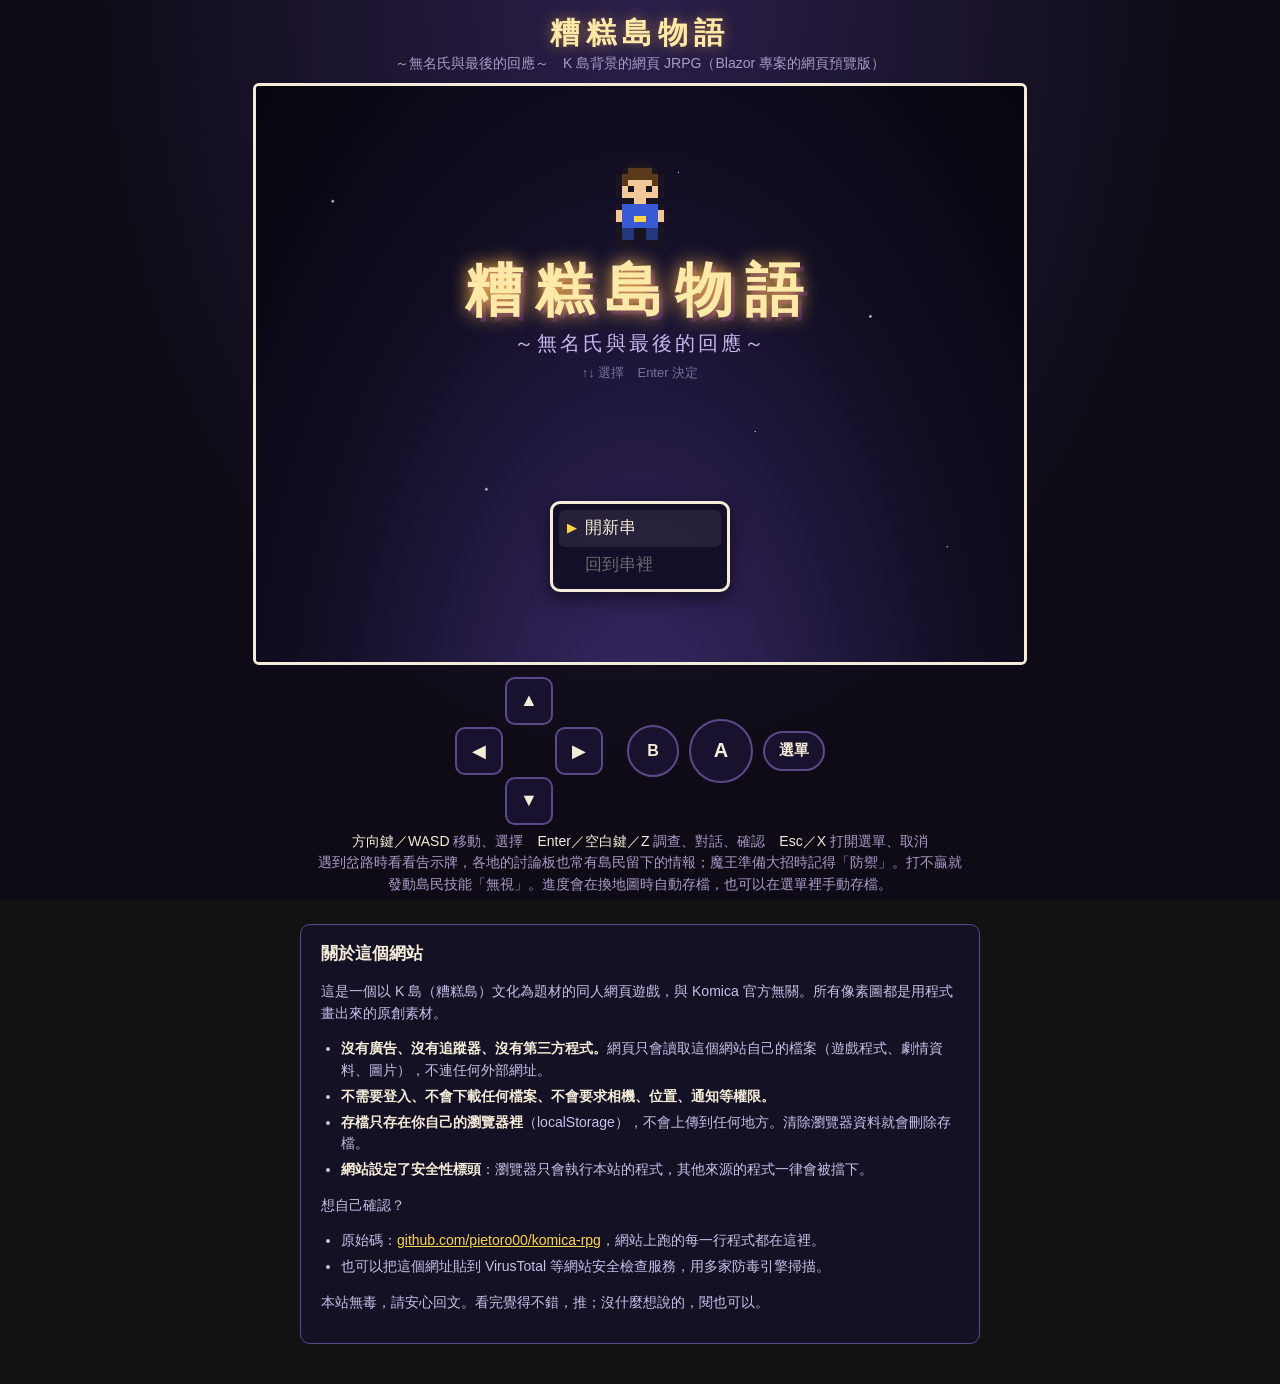
==== index.html @ ed6d3221 "修正：戰鬥中第 4 位隊友被切掉、選單游標停在不存在的項目 - 四人隊伍時，戰鬥畫面最下面的隊友（戴爾）超出畫面。改成 HP／MP 並排的精簡排版，四人都看得到 - 用掉或賣掉清單最後一個道具後，游標" ====
<!DOCTYPE html>
<html lang="zh-Hant">
<head>
<meta charset="utf-8">
<meta name="viewport" content="width=device-width, initial-scale=1">
<title>糟糕島物語</title>
<style>
/* VOICE: 熱鬧又帶點寂寞的匿名島嶼，像素 JRPG
   IDEA: 一台放在深夜書桌上的掌機，螢幕裡是一座由回應堆成的島
   PICTURE: 遊戲畫面本身，佔滿第一屏
   COLOUR and TYPE: 深夜藍紫 #120e24、羊皮紙白 #f4ecd8、推文金 #ffd54a；系統黑體
   LAYOUT: 小標題 → 機身（畫面）→ 按鈕與操作說明 */
:root{color-scheme:dark;--bg:#0e0b16;--ink:#f4ecd8;--gold:#ffd54a;--panel:#18122e;--edge:#5a4a8a}
*{box-sizing:border-box;min-width:0}
body{margin:0;background:radial-gradient(ellipse at 50% 0%,#2a1f4a 0%,#0e0b16 62%) fixed;color:var(--ink);font:16px/1.55 "Microsoft JhengHei","PingFang TC","Noto Sans TC",sans-serif;overflow-x:clip}
img,.tile{image-rendering:pixelated}
header{text-align:center;padding:16px 16px 8px}
header h1{margin:0;font-size:30px;line-height:1.1;letter-spacing:6px;color:#ffe9a8;text-shadow:0 0 14px #ffb84a77}
header p{margin:4px 0 0;color:#a89cc8;font-size:14px}
.stage{margin:0 auto;position:relative}
.frame{width:774px;position:absolute;left:0;top:0;transform-origin:top left}
#scr{position:relative;width:774px;height:582px;overflow:hidden;border:3px solid var(--ink);border-radius:6px;background:#000;user-select:none}
#maplayer{position:absolute;left:0;top:0;transition:transform .14s linear;will-change:transform}
#maplayer.noanim,#maplayer.noanim .sprite{transition:none}
#tiles{position:relative}
.tile{position:absolute;width:48px;height:48px;background-size:48px 48px}
.sprite{position:absolute;width:48px;height:48px;z-index:2;transition:left .14s linear,top .14s linear}
.sprite.pl{z-index:3}.flip{transform:scaleX(-1)}
#alt{position:absolute;inset:0}
#ov,#bn{position:absolute;inset:0;pointer-events:none}
#ov .menu,#ov .dialog{pointer-events:auto}
.banner{position:absolute;top:18px;left:50%;transform:translateX(-50%);background:#000b;border:2px solid var(--ink);border-radius:6px;padding:6px 28px;font-size:22px;letter-spacing:6px;white-space:nowrap;animation:fade 2.6s forwards}
/* 對話 */
.dialog{position:absolute;left:14px;right:14px;bottom:14px;min-height:124px;padding:22px 24px 16px;z-index:20;background:#14102cf2;border:3px solid var(--ink);border-radius:10px;font-size:20px;line-height:1.7;cursor:pointer}
.dialog.nar .dt{color:#d8d0ff}
.spk{position:absolute;top:-17px;left:16px;background:#3a2a6a;border:2px solid var(--ink);border-radius:6px;padding:0 12px;font-size:16px;color:var(--gold)}
.nx{position:absolute;right:16px;bottom:8px;font-size:14px;animation:bob .8s infinite}
/* 選單 */
.mwrap{position:absolute;inset:0;display:flex;gap:10px;padding:14px;align-items:flex-start;z-index:15}
.mwrap.cascade{display:block}.casc{position:absolute}.cascade .psum{position:absolute;right:14px;top:14px}
.mwrap.centered{justify-content:center;align-items:flex-end;padding-bottom:70px}
.menu{background:#120e26f2;border:3px solid #8a7ab8;border-radius:10px;min-width:180px;max-height:540px;display:flex;flex-direction:column;box-shadow:0 6px 18px #0008}
.menu.active{border-color:var(--ink)}
.mt{padding:6px 14px;border-bottom:1px solid #ffffff22;color:var(--gold);font-size:15px;display:flex;justify-content:space-between;gap:12px}
.menu ul{list-style:none;margin:0;padding:6px;overflow:auto}
.menu li{display:flex;justify-content:space-between;gap:14px;padding:5px 10px 5px 26px;border-radius:6px;font-size:17px;cursor:pointer;position:relative;white-space:nowrap}
.menu li em{font-style:normal;color:#c8c0e8;font-size:15px}
.menu li.sel{background:#ffffff14}
.menu.active li.sel::before{content:"▶";position:absolute;left:8px;color:var(--gold);font-size:13px;top:8px}
.menu li.dis{opacity:.4}
.md{padding:8px 14px;border-top:1px solid #ffffff22;font-size:14px;color:#d8d0ff;max-width:420px;white-space:normal}
.menu.wide{width:360px}
.menu.choice{position:absolute;right:24px;bottom:160px}
.menu.status{width:430px}.menu.quests{width:470px}
.mwrap .menu.status ul,.mwrap .menu.quests ul{display:none}
.psum{background:#120e26f2;border:3px solid #8a7ab8;border-radius:10px;padding:10px;width:300px;font-size:14px}
.ps{display:flex;gap:8px;align-items:center;padding:4px 0;border-bottom:1px solid #ffffff14}
.ps img{width:40px;height:40px}
.ps-f{display:flex;justify-content:space-between;padding-top:8px;color:var(--gold)}
.ps-g{padding-top:6px;color:#c8c0e8;font-size:13px}
.stat{padding:10px 14px;font-size:15px}
.stat-top{display:flex;gap:10px;align-items:center}
.stat-top img{width:56px;height:56px}
.stat table{border-collapse:collapse;margin:8px 0;width:100%}
.stat th{text-align:left;color:#a89cc8;font-weight:normal;width:70px}
.stat td{text-align:right;font-variant-numeric:tabular-nums}
.eq div{padding:1px 0}
.sk{display:flex;flex-wrap:wrap;gap:4px;margin-top:8px}
.sk span{background:#ffffff12;border-radius:4px;padding:1px 6px;font-size:13px}
.quest{padding:10px 14px;max-height:430px;overflow:auto}
.goal{background:#ffffff10;border-radius:6px;padding:6px 10px;margin-bottom:8px}
.ql{list-style:none;padding:0;margin:0}.ql li{padding:6px 0;border-bottom:1px solid #ffffff14;font-size:15px}
.ql li.done{opacity:.6}
.toasts{position:absolute;top:70px;left:50%;transform:translateX(-50%);display:flex;flex-direction:column;gap:6px;align-items:center;z-index:30}
.toasts div{background:#000c;border:1px solid var(--gold);color:var(--gold);border-radius:6px;padding:4px 14px;font-size:15px;white-space:nowrap}
/* 全畫面 */
.full{position:absolute;inset:0;display:flex;flex-direction:column;align-items:center;justify-content:flex-start;padding-top:70px;text-align:center;
  background:radial-gradient(2px 2px at 10% 20%,#fff,transparent),radial-gradient(2px 2px at 30% 70%,#fff,transparent),radial-gradient(1px 1px at 55% 15%,#fff,transparent),radial-gradient(2px 2px at 80% 40%,#fff,transparent),radial-gradient(1px 1px at 90% 80%,#fff,transparent),radial-gradient(1px 1px at 65% 60%,#fff,transparent),radial-gradient(ellipse at 50% 120%,#3a2a6a 0%,#120e24 60%,#07050d 100%)}
.full h1{font-size:58px;margin:6px 0 0;letter-spacing:12px;color:#ffe9a8;text-shadow:0 0 18px #ffb84a,4px 4px 0 #3a1a5a;line-height:1.1}
.full .sub{color:#c8b8f0;margin:6px 0 0;font-size:20px;letter-spacing:3px}
.full .hint{color:#7a70a0;font-size:13px;margin-top:4px}
.t-hero{width:96px;height:96px;animation:float 3s ease-in-out infinite}
.over h2{margin-top:150px;font-size:40px;letter-spacing:10px;color:#ff8080}
.ending.dim h2{margin-top:40px;font-size:30px;letter-spacing:8px;color:#ffe9a8}
.post{margin-top:60px;background:#f0e0d6;color:#800000;text-align:left;padding:16px 24px;border-radius:4px;width:600px;font-size:18px;box-shadow:0 8px 30px #000a}
.post-h{font-size:14px;color:#117743}.post-h b{color:#cc1105}.post-h .nm{color:#117743}
.post p{margin:8px 0}.post .small{font-size:14px;color:#a05050}
/* 戰鬥 */
.bscreen{position:absolute;inset:0}
.bscreen.intro{animation:enc .5s ease-out}
.bg-field{background:linear-gradient(#5a9a5a,#2e5e36 58%,#1d3a24)}
.bg-beach{background:linear-gradient(#5ab0e0,#3a7bd5 45%,#d8c48a 46%,#b89a5a)}
.bg-forest{background:linear-gradient(#4a4470,#2a2848 55%,#16142a)}
.bg-valley{background:linear-gradient(#e07a3a,#8a3a2a 55%,#3a1a1a)}
.bg-port{background:linear-gradient(#7ab8e8,#2a5aa8 55%,#1a2a5a)}
.bg-gallery{background:linear-gradient(#e8e4f0,#b0a8c8 55%,#5a4a7a)}
.bg-fortress{background:linear-gradient(#a8b0c0,#5a6272 55%,#2a3040)}
.bg-abyss{background:radial-gradient(ellipse at 50% 40%,#1a3a3a,#081014 60%,#000)}
.bg-core{background:radial-gradient(ellipse at 50% 40%,#2a5a8a,#101a3a 60%,#05050d)}
.log{position:absolute;top:8px;left:10px;right:10px;min-height:42px;background:#000a;border-radius:8px;padding:6px 14px;font-size:17px;line-height:1.55;z-index:3}
.log div:last-child{color:#fff}.log div{color:#c8c0d8}
.foes{position:absolute;top:122px;left:0;right:0;height:228px;display:flex;justify-content:center;align-items:flex-end;gap:22px}
.foe{display:flex;flex-direction:column;align-items:center;transition:opacity .4s}
.foe img{width:144px;height:144px}
.foe.big img{width:200px;height:200px;filter:drop-shadow(0 0 16px #b06aff)}
.foe-name{font-size:14px;background:#0008;border-radius:4px;padding:0 8px;white-space:nowrap}
.foe .bar{width:110px}
.foe.dead{opacity:0}
.foe.hi img,.pc.hi{outline:3px solid var(--gold);outline-offset:2px;border-radius:6px}
.foe.hit img{animation:hit .26s}
.badges{min-height:18px;display:flex;gap:3px}
.badge{font-size:11px;padding:0 4px;border-radius:3px;background:var(--c);color:#111;font-weight:bold;line-height:16px}
.bpanel{position:absolute;left:0;right:0;bottom:0;height:222px;background:#0c0a1cf0;border-top:3px solid var(--ink);display:flex}
.party{width:440px;padding:6px 8px;display:flex;flex-direction:column;gap:3px;overflow:hidden}
.pc{display:flex;gap:8px;align-items:center;padding:2px 6px;border-radius:6px;border:2px solid transparent}
.pc img{width:40px;height:40px}
.pc.act{border-color:var(--gold);background:#ffffff10}
.pc.ko{opacity:.45}.pc.ko img{transform:rotate(90deg)}
.pc.hit{animation:shake .26s}.pc.heal img,.foe.heal img{animation:glow .3s}
.pc-b{flex:1;display:grid;grid-template-columns:auto auto;justify-content:start;column-gap:14px;row-gap:2px}
.pc-b .bar{width:96px}
.pc-n{grid-column:1/-1;font-size:14px;display:flex;gap:6px;align-items:center}
.pc-r{display:flex;align-items:center;gap:6px;font-size:12px;color:#a89cc8}
.pc-r span{width:40px;text-align:right;color:var(--ink);font-variant-numeric:tabular-nums}
.bar{display:inline-block;height:8px;background:#2a2238;border:1px solid #ffffff55;border-radius:3px;overflow:hidden;width:150px}
.bar>span{display:block;height:100%;transition:width .3s}
.bar.hp>span{background:#5fd35f}.bar.mp>span{background:#4aa8ff}.bar.en>span{background:#ff5a5a}
.bmenu{position:absolute;right:10px;bottom:10px;width:310px;z-index:12}
.bmenu .menu{max-height:212px;min-width:0}
.bmenu .menu li{padding:2px 10px 2px 26px;font-size:16px}.bmenu .menu.active li.sel::before{top:5px}.bmenu .mt{padding:3px 14px}
.bmenu .menu.wide{width:310px}
.bmenu .md{font-size:13px}
.okp{position:absolute;right:30px;bottom:90px;font-size:18px;animation:bob .8s infinite;z-index:12}
/* 操作 */
.controls{display:flex;align-items:center;justify-content:center;gap:24px;padding:12px 16px 6px;flex-wrap:wrap}
.dpad{display:grid;grid-template-columns:repeat(3,48px);grid-template-rows:repeat(3,48px);gap:2px}
.dpad button,.abtn{background:var(--panel);color:var(--ink);border:2px solid var(--edge);border-radius:10px;cursor:pointer;font-size:18px;touch-action:manipulation}
.u{grid-area:1/2}.l{grid-area:2/1}.r{grid-area:2/3}.d{grid-area:3/2}
.abtns{display:flex;gap:10px;align-items:center}
.abtn{width:64px;height:64px;border-radius:50%;font-size:20px;font-weight:bold}
.abtn.b{width:52px;height:52px;font-size:16px}
.abtn.m{width:auto;height:40px;border-radius:20px;padding:0 14px;font-size:15px}
button:focus-visible{outline:3px solid var(--gold)}
.dpad button:active,.abtn:active{background:#3a2a6a}
.controls{-webkit-user-select:none;user-select:none;-webkit-touch-callout:none}
.dpad button{touch-action:none}
.dpad button.on{background:#3a2a6a;border-color:var(--gold)}
.help{color:#a89cc8;font-size:14px;text-align:center;max-width:680px;margin:0 auto;padding:0 16px 28px}
.help b{color:var(--ink);font-weight:normal}
.loading{position:absolute;inset:0;display:flex;align-items:center;justify-content:center;font-size:20px;letter-spacing:4px}
@keyframes fade{0%,70%{opacity:1}100%{opacity:0}}
@keyframes bob{50%{transform:translateY(4px)}}
@keyframes float{50%{transform:translateY(-6px)}}
@keyframes hit{25%{opacity:.2;transform:translateX(-8px)}50%{opacity:1}75%{opacity:.2;transform:translateX(8px)}}
@keyframes shake{25%{transform:translateX(-8px)}75%{transform:translateX(8px)}}
@keyframes glow{50%{filter:brightness(2) drop-shadow(0 0 8px #8f8)}}
@keyframes enc{0%{filter:brightness(4) contrast(2);transform:scale(1.08)}}
@media (max-width:520px){.controls{gap:12px}.dpad{grid-template-columns:repeat(3,42px);grid-template-rows:repeat(3,42px)}.abtn{width:56px;height:56px}.abtn.b{width:46px;height:46px}.abtn.m{height:36px;padding:0 10px}}

/* ---- 推量表、傷害數字、弱點 ---- */
.gauge{position:absolute;left:10px;bottom:228px;display:flex;align-items:center;gap:8px;background:#000a;border-radius:8px;padding:3px 10px;z-index:4;font-size:13px}
.gauge b{color:var(--gold);font-size:15px}.gauge em{font-style:normal;color:#c8c0e8;min-width:84px}
.gbar{display:inline-block;width:180px;height:10px;background:#2a2238;border:1px solid #ffffff55;border-radius:5px;overflow:hidden}
.gbar>span{display:block;height:100%;background:linear-gradient(90deg,#ffb84a,#ffd54a);transition:width .3s}
.gauge.gmax{animation:glowg 1s infinite}.gauge.gmax em{color:var(--gold);font-weight:bold}
@keyframes glowg{50%{box-shadow:0 0 14px #ffd54a}}
.weak{font-size:11px;background:#000c;color:#ffd54a;border-radius:3px;padding:0 4px;white-space:nowrap}
#fx{position:absolute;inset:0;pointer-events:none;z-index:40}
.pop{position:absolute;transform:translateX(-50%);font-weight:bold;font-size:24px;color:#fff;text-shadow:0 2px 0 #000,0 0 6px #000;animation:pop .9s ease-out forwards;white-space:nowrap}
.pop.weak{color:#ffd54a;font-size:30px}.pop.hurt{color:#ff8a8a;font-size:20px}.pop.heal{color:#7dff9a;font-size:20px}
@keyframes pop{0%{opacity:0;transform:translate(-50%,8px) scale(.7)}15%{opacity:1;transform:translate(-50%,-6px) scale(1.15)}100%{opacity:0;transform:translate(-50%,-40px)}}
.dexpic{display:flex;justify-content:center;padding:8px 0 0}.dexpic img{width:96px;height:96px}.dexpic span{width:96px;height:96px;display:flex;align-items:center;justify-content:center;font-size:48px;color:#5a4a8a}
/* ---- 討論板（K 島風格） ---- */
.board{position:absolute;inset:16px;background:#ffffee;color:#800000;border:3px solid #ea8;border-radius:6px;display:flex;flex-direction:column;z-index:25;box-shadow:0 10px 30px #000a;pointer-events:auto}
.bh{background:#ea8;color:#800000;font-weight:bold;padding:6px 12px;font-size:18px;display:flex;justify-content:space-between;align-items:center}
.bh span{font-weight:normal;font-size:12px;color:#5a1a1a}
.bl{overflow:hidden;padding:10px 12px;flex:1}
.post{background:#f0e0d6;margin:0 0 10px;padding:8px 12px;border-radius:2px;font-size:15px;line-height:1.55;width:fit-content;max-width:100%}
.post.op{background:transparent;padding-left:0}
.ph{font-size:12px;color:#5a1a1a;margin-bottom:4px}.ph .ttl{color:#cc1105}.ph .nm{color:#117743}.ph .own{color:#7a1ac8}
.post.owner{background:#e6dcf0;color:#3a1a5a}
.pb .q{color:#789922}
/* ---- 章節卡 ---- */
.card{position:absolute;inset:0;z-index:35;background:radial-gradient(ellipse at 50% 60%,#2a1f4acc,#07050dee);display:flex;flex-direction:column;align-items:center;justify-content:center;animation:cardin .5s ease-out;pointer-events:auto}
.ch{font-size:13px;color:#117743;background:#f0e0d6;padding:2px 12px;border-radius:2px;margin-bottom:18px}
.cl{font-size:20px;letter-spacing:8px;color:#c8b8f0}
.ct{font-size:52px;letter-spacing:10px;color:#ffe9a8;text-shadow:0 0 18px #ffb84a;margin:6px 0}
.cs{font-size:18px;color:#d8d0ff;letter-spacing:3px}
@keyframes cardin{0%{opacity:0}100%{opacity:1}}
.about{max-width:680px;margin:0 auto 40px;padding:16px 20px;background:#18122eb3;border:1px solid #5a4a8a;border-radius:10px;font-size:14px;color:#c8c0e8}
.about h2{margin:0 0 8px;font-size:17px;color:var(--ink)}
.about ul{margin:6px 0 10px;padding-left:20px}.about li{margin:4px 0}
.about b{color:var(--ink);font-weight:bold}.about a{color:var(--gold)}
@media (prefers-reduced-motion:reduce){*{animation:none!important;transition:none!important}}
</style>
</head>
<body>
<header>
  <h1>糟糕島物語</h1>
  <p>～無名氏與最後的回應～　K 島背景的網頁 JRPG（Blazor 專案的網頁預覽版）</p>
</header>
<div class="stage" id="stage">
  <div class="frame" id="frame">
    <div id="scr">
      <div id="maplayer" hidden></div>
      <div id="alt"><div class="loading">載入中…</div></div>
      <div id="bn"></div>
      <div id="ov"></div>
      <div id="fx"></div>
    </div>
  </div>
</div>
<div class="controls">
  <div class="dpad">
    <button class="u" data-btn="up" aria-label="上">▲</button>
    <button class="l" data-btn="left" aria-label="左">◀</button>
    <button class="r" data-btn="right" aria-label="右">▶</button>
    <button class="d" data-btn="down" aria-label="下">▼</button>
  </div>
  <div class="abtns">
    <button class="abtn b" data-btn="back" aria-label="取消">B</button>
    <button class="abtn" data-btn="ok" aria-label="確認">A</button>
    <button class="abtn m" data-btn="menu">選單</button>
  </div>
</div>
<p class="help"><b>方向鍵／WASD</b> 移動、選擇　<b>Enter／空白鍵／Z</b> 調查、對話、確認　<b>Esc／X</b> 打開選單、取消<br>
遇到岔路時看看告示牌，各地的討論板也常有島民留下的情報；魔王準備大招時記得「防禦」。打不贏就發動島民技能「無視」。進度會在換地圖時自動存檔，也可以在選單裡手動存檔。</p>
<section class="about" id="about">
  <h2>關於這個網站</h2>
  <p>這是一個以 K 島（糟糕島）文化為題材的同人網頁遊戲，與 Komica 官方無關。所有像素圖都是用程式畫出來的原創素材。</p>
  <ul>
    <li><b>沒有廣告、沒有追蹤器、沒有第三方程式。</b>網頁只會讀取這個網站自己的檔案（遊戲程式、劇情資料、圖片），不連任何外部網址。</li>
    <li><b>不需要登入、不會下載任何檔案、不會要求相機、位置、通知等權限。</b></li>
    <li><b>存檔只存在你自己的瀏覽器裡</b>（localStorage），不會上傳到任何地方。清除瀏覽器資料就會刪除存檔。</li>
    <li><b>網站設定了安全性標頭</b>：瀏覽器只會執行本站的程式，其他來源的程式一律會被擋下。</li>
  </ul>
  <p>想自己確認？</p>
  <ul>
    <li>原始碼：<a href="https://github.com/pietoro00/komica-rpg">github.com/pietoro00/komica-rpg</a>，網站上跑的每一行程式都在這裡。</li>
    <li>也可以把這個網址貼到 VirusTotal 等網站安全檢查服務，用多家防毒引擎掃描。</li>
  </ul>
  <p>本站無毒，請安心回文。看完覺得不錯，推；沒什麼想說的，閱也可以。</p>
</section>
<script src="game.js"></script>
</body>
</html>
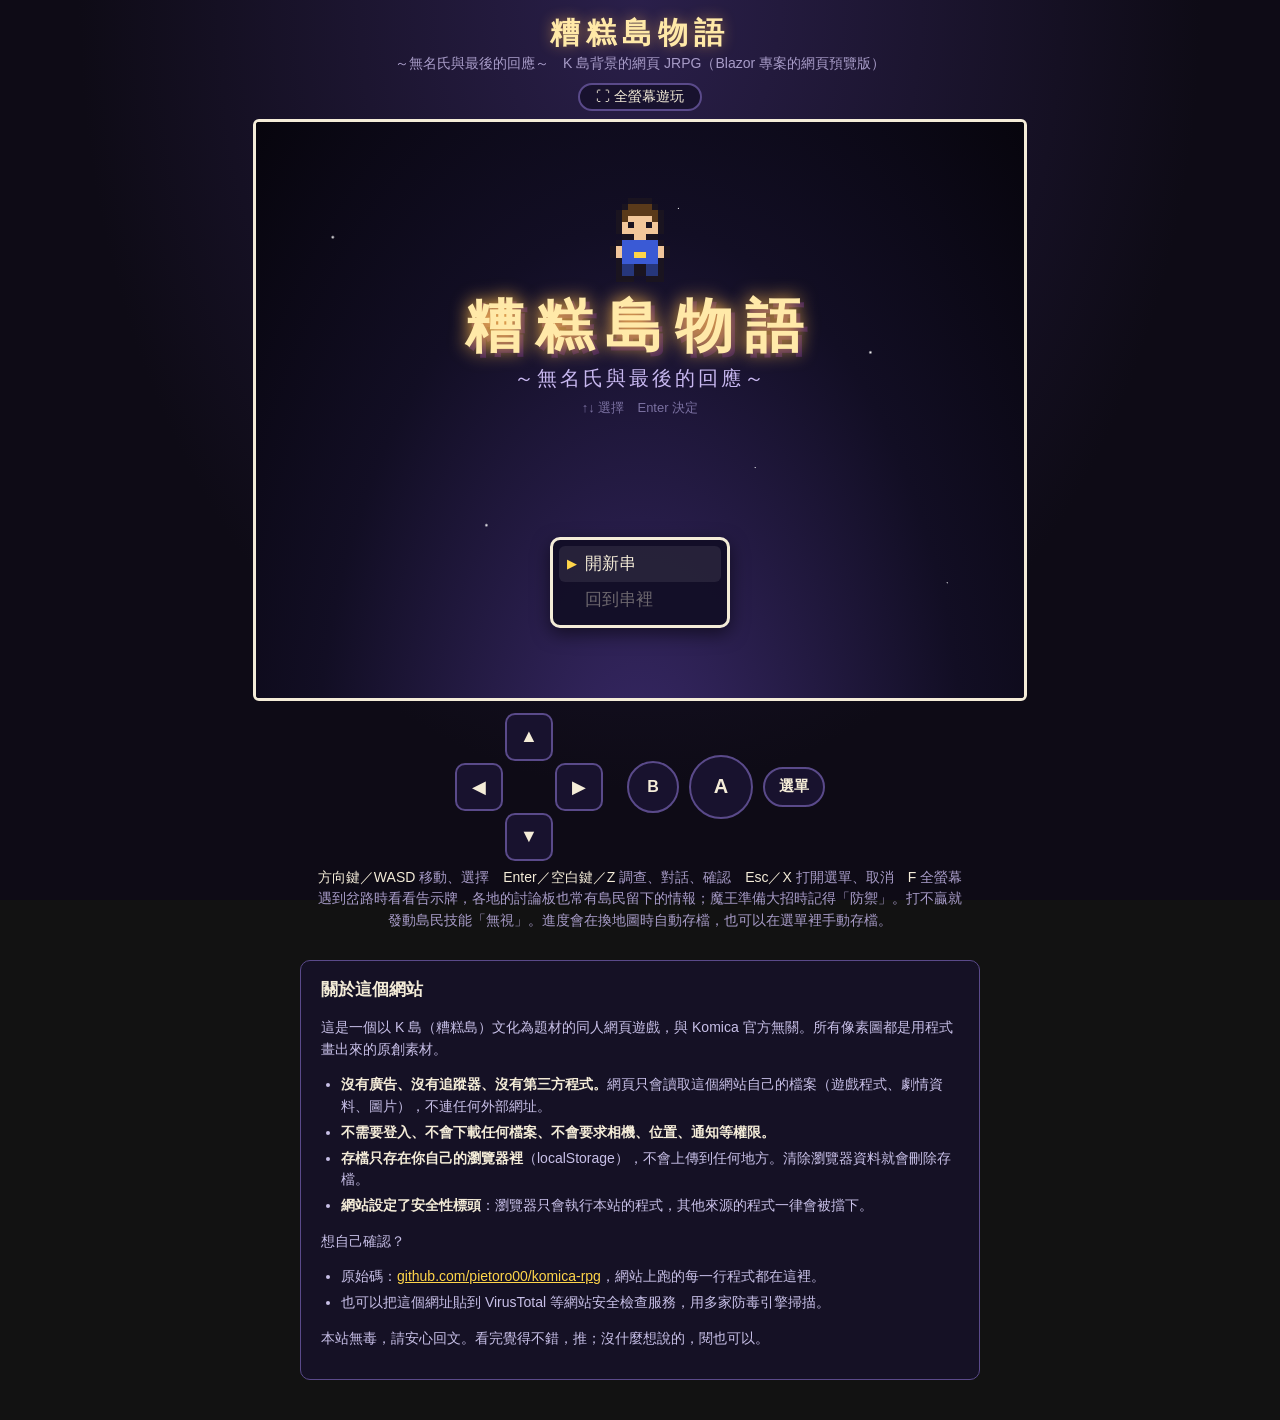
==== commit d9e0e6ca: "新增全螢幕模式 - 標題下方「全螢幕遊玩」按鈕，或按 F 切換 - 遊戲畫面依螢幕大小等比例放大填滿（電腦可放大超過原尺寸） - 手機全螢幕時十字鍵、A、B、選單鍵半透明疊在畫面上；右上角有離開按鈕 " ====
--- a/index.html
+++ b/index.html
@@ -2,7 +2,7 @@
 <html lang="zh-Hant">
 <head>
 <meta charset="utf-8">
-<meta name="viewport" content="width=device-width, initial-scale=1">
+<meta name="viewport" content="width=device-width, initial-scale=1, viewport-fit=cover">
 <title>糟糕島物語</title>
 <style>
 /* VOICE: 熱鬧又帶點寂寞的匿名島嶼，像素 JRPG
@@ -155,6 +155,25 @@
 @keyframes shake{25%{transform:translateX(-8px)}75%{transform:translateX(8px)}}
 @keyframes glow{50%{filter:brightness(2) drop-shadow(0 0 8px #8f8)}}
 @keyframes enc{0%{filter:brightness(4) contrast(2);transform:scale(1.08)}}
+/* ---- 全螢幕模式：遊戲畫面填滿螢幕；手機的按鍵半透明疊在畫面上 ---- */
+.fsx{display:none}
+.fsbtn{margin-top:8px;background:var(--panel);color:var(--ink);border:2px solid var(--edge);border-radius:16px;padding:3px 16px;font-family:inherit;font-size:14px;cursor:pointer}
+.fsbtn:hover{border-color:var(--gold)}
+body.fs{overflow:hidden;background:#000;height:100vh;height:100dvh;overscroll-behavior:none}
+body.fs header,body.fs .help,body.fs .about,body.fs .fsbtn{display:none}
+body.fs .stage{position:fixed;left:50%;top:50%;transform:translate(-50%,-50%);margin:0}
+body.fs .controls{position:fixed;inset:0;padding:0;margin:0;display:block;pointer-events:none;z-index:50}
+body.fs .controls button{pointer-events:auto}
+body.fs .dpad{position:absolute;left:calc(16px + env(safe-area-inset-left));bottom:calc(16px + env(safe-area-inset-bottom));grid-template-columns:repeat(3,58px);grid-template-rows:repeat(3,58px);gap:3px}
+body.fs .abtns{position:absolute;right:calc(16px + env(safe-area-inset-right));bottom:calc(16px + env(safe-area-inset-bottom));display:grid;grid-template-columns:auto auto;grid-template-areas:". m" "b ok";gap:12px;align-items:end;justify-items:center}
+body.fs .abtn.ok{grid-area:ok;width:74px;height:74px;font-size:24px}
+body.fs .abtn.b{grid-area:b;width:60px;height:60px;font-size:18px}
+body.fs .abtn.m{grid-area:m;height:38px}
+body.fs .dpad button,body.fs .abtn,.fsx{background:rgba(24,18,46,.32);border:2px solid rgba(244,236,216,.42);color:rgba(244,236,216,.82);text-shadow:0 1px 2px #000}
+body.fs .dpad button.on,body.fs .dpad button:active,body.fs .abtn:active{background:rgba(120,100,190,.55);border-color:rgba(255,213,74,.8)}
+body.fs .fsx{display:block;position:fixed;z-index:51;top:calc(10px + env(safe-area-inset-top));right:calc(10px + env(safe-area-inset-right));border-radius:18px;padding:5px 14px;font-family:inherit;font-size:14px;line-height:1.4;cursor:pointer}
+/* 電腦（有滑鼠與鍵盤）全螢幕時不顯示畫面上的按鍵，用鍵盤操作 */
+@media (hover:hover) and (pointer:fine){body.fs .controls{display:none}}
 @media (max-width:520px){.controls{gap:12px}.dpad{grid-template-columns:repeat(3,42px);grid-template-rows:repeat(3,42px)}.abtn{width:56px;height:56px}.abtn.b{width:46px;height:46px}.abtn.m{height:36px;padding:0 10px}}
 
 /* ---- 推量表、傷害數字、弱點 ---- */
@@ -198,6 +217,7 @@
 <header>
   <h1>糟糕島物語</h1>
   <p>～無名氏與最後的回應～　K 島背景的網頁 JRPG（Blazor 專案的網頁預覽版）</p>
+  <button class="fsbtn" data-fs>⛶ 全螢幕遊玩</button>
 </header>
 <div class="stage" id="stage">
   <div class="frame" id="frame">
@@ -219,11 +239,12 @@
   </div>
   <div class="abtns">
     <button class="abtn b" data-btn="back" aria-label="取消">B</button>
-    <button class="abtn" data-btn="ok" aria-label="確認">A</button>
+    <button class="abtn ok" data-btn="ok" aria-label="確認">A</button>
     <button class="abtn m" data-btn="menu">選單</button>
   </div>
 </div>
-<p class="help"><b>方向鍵／WASD</b> 移動、選擇　<b>Enter／空白鍵／Z</b> 調查、對話、確認　<b>Esc／X</b> 打開選單、取消<br>
+<button class="fsx" data-fs aria-label="離開全螢幕">✕ 離開全螢幕</button>
+<p class="help"><b>方向鍵／WASD</b> 移動、選擇　<b>Enter／空白鍵／Z</b> 調查、對話、確認　<b>Esc／X</b> 打開選單、取消　<b>F</b> 全螢幕<br>
 遇到岔路時看看告示牌，各地的討論板也常有島民留下的情報；魔王準備大招時記得「防禦」。打不贏就發動島民技能「無視」。進度會在換地圖時自動存檔，也可以在選單裡手動存檔。</p>
 <section class="about" id="about">
   <h2>關於這個網站</h2>
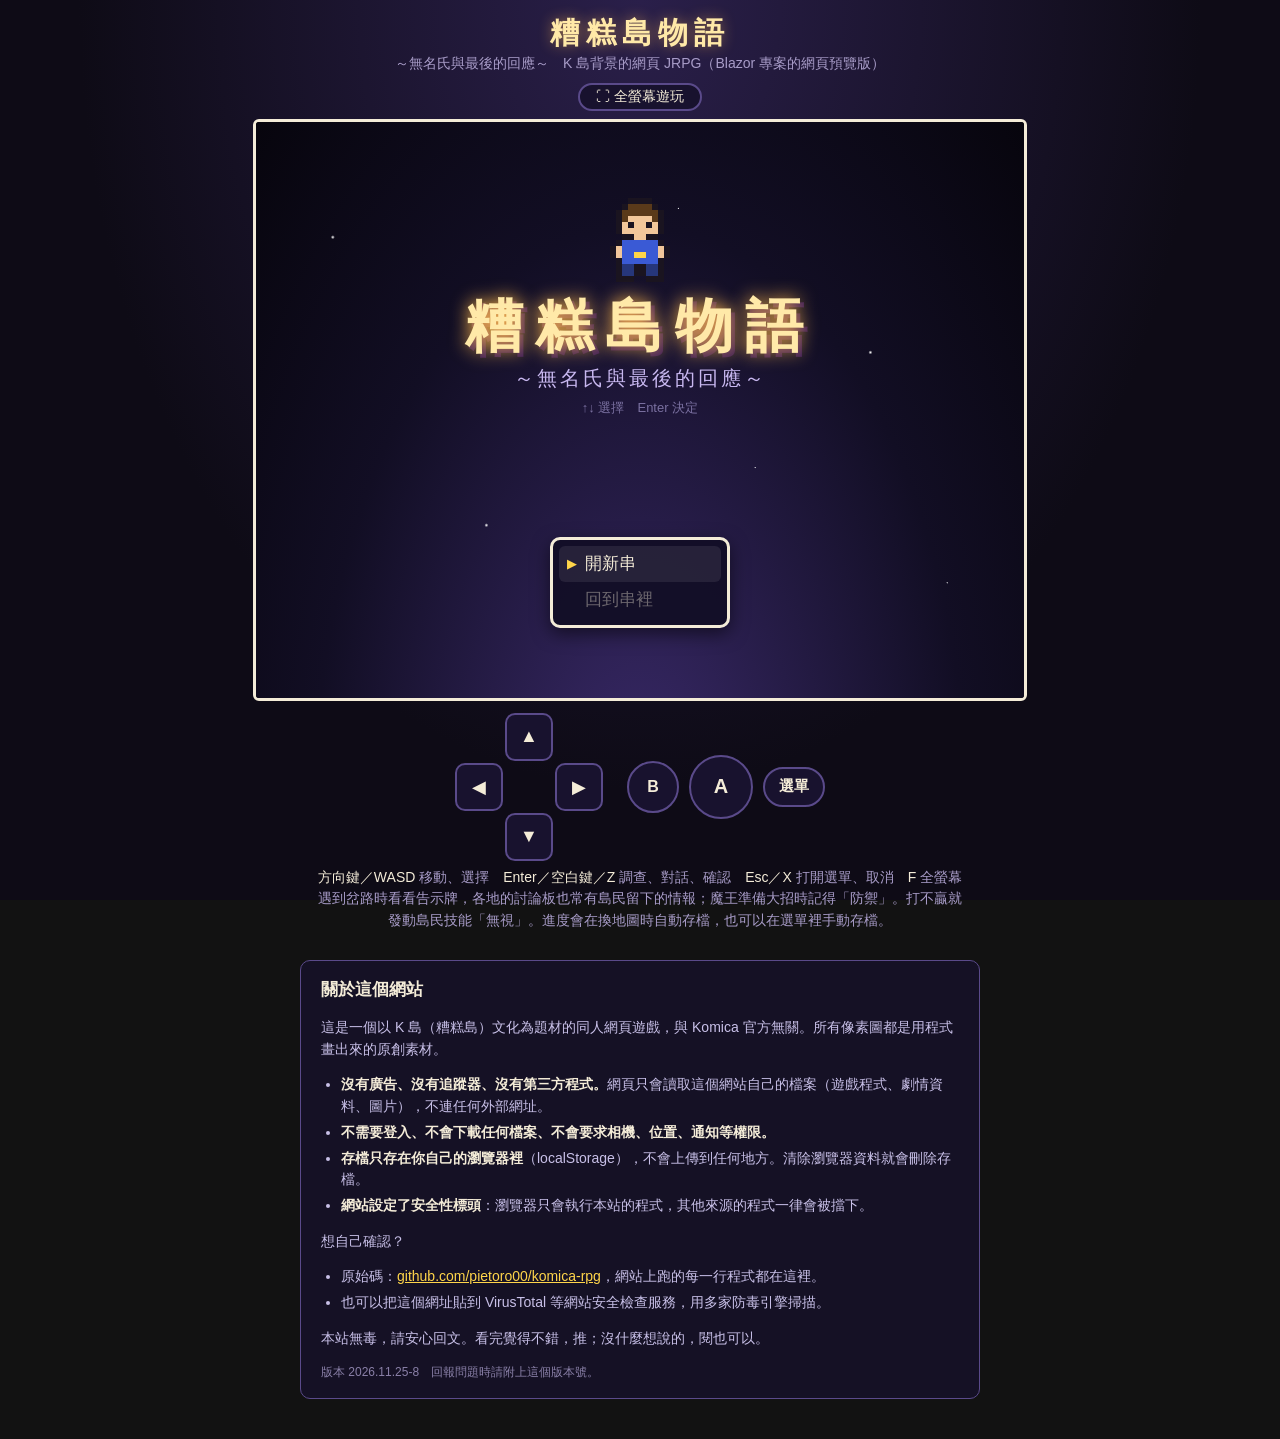
==== commit f3516d83: "加強開場指示、新增任務提示「！」、避免玩到舊版 - 綜合伯改站在會館門口，旁邊加上「綜合村會館」告示牌 - 開場台詞與目標改成「左上方紅屋頂的會館門口」，不再只寫「西北邊」 - 該找的人頭上會出現跳動" ====
--- a/index.html
+++ b/index.html
@@ -25,6 +25,7 @@
 #tiles{position:relative}
 .tile{position:absolute;width:48px;height:48px;background-size:48px 48px}
 .sprite{position:absolute;width:48px;height:48px;z-index:2;transition:left .14s linear,top .14s linear}
+.mark{position:absolute;width:30px;height:30px;margin-left:9px;text-align:center;z-index:4;pointer-events:none;background:#fff;color:#e0302a;border:3px solid #1a1420;border-radius:50% 50% 50% 8px;font-size:20px;font-weight:bold;line-height:24px;box-shadow:0 2px 4px #0008;animation:float 1s ease-in-out infinite}
 .sprite.pl{z-index:3}.flip{transform:scaleX(-1)}
 #alt{position:absolute;inset:0}
 #ov,#bn{position:absolute;inset:0;pointer-events:none}
@@ -209,7 +210,7 @@
 .about{max-width:680px;margin:0 auto 40px;padding:16px 20px;background:#18122eb3;border:1px solid #5a4a8a;border-radius:10px;font-size:14px;color:#c8c0e8}
 .about h2{margin:0 0 8px;font-size:17px;color:var(--ink)}
 .about ul{margin:6px 0 10px;padding-left:20px}.about li{margin:4px 0}
-.about b{color:var(--ink);font-weight:bold}.about a{color:var(--gold)}
+.about b{color:var(--ink);font-weight:bold}.about .ver{margin:10px 0 0;font-size:12px;color:#8a80a8}.about a{color:var(--gold)}
 @media (prefers-reduced-motion:reduce){*{animation:none!important;transition:none!important}}
 </style>
 </head>
@@ -261,6 +262,7 @@
     <li>也可以把這個網址貼到 VirusTotal 等網站安全檢查服務，用多家防毒引擎掃描。</li>
   </ul>
   <p>本站無毒，請安心回文。看完覺得不錯，推；沒什麼想說的，閱也可以。</p>
+  <p class="ver">版本 2026.11.25-8　回報問題時請附上這個版本號。</p>
 </section>
 <script src="game.js"></script>
 </body>
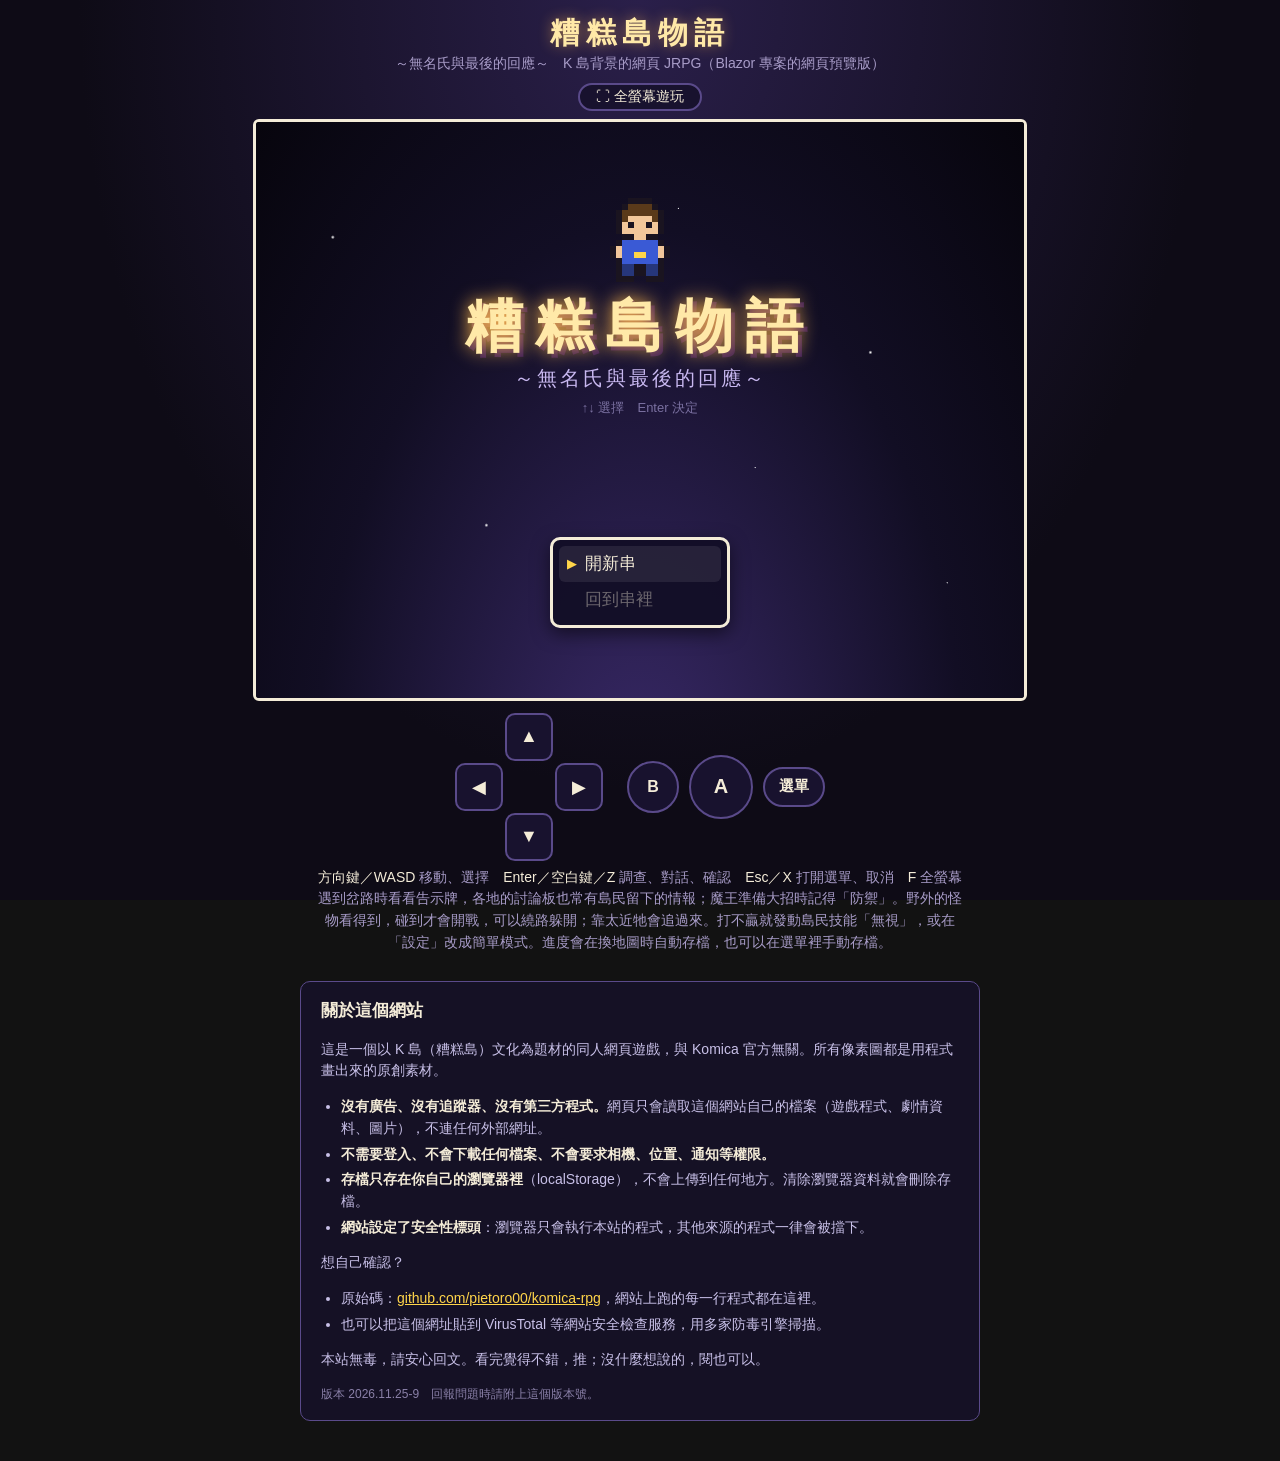
==== commit 699b81ce: "新增簡單模式、暗雷遇敵改為明雷遇敵 簡單模式 - 開新串時選擇難度，之後可在「設定」切換，跟著存檔記錄 - 敵人 HP 7 成、我方受到的傷害 6 成、經驗值與 K 幣 1.5 倍、   「無視」一定" ====
--- a/index.html
+++ b/index.html
@@ -26,6 +26,10 @@
 .tile{position:absolute;width:48px;height:48px;background-size:48px 48px}
 .sprite{position:absolute;width:48px;height:48px;z-index:2;transition:left .14s linear,top .14s linear}
 .mark{position:absolute;width:30px;height:30px;margin-left:9px;text-align:center;z-index:4;pointer-events:none;background:#fff;color:#e0302a;border:3px solid #1a1420;border-radius:50% 50% 50% 8px;font-size:20px;font-weight:bold;line-height:24px;box-shadow:0 2px 4px #0008;animation:float 1s ease-in-out infinite}
+.sprite.mon{transition:left .3s linear,top .3s linear;animation:mbob 1.1s steps(2) infinite}
+.sprite.mon.chase{filter:drop-shadow(0 0 2px #ff3b3b) drop-shadow(0 0 3px #ff3b3b)}
+@keyframes mbob{50%{transform:translateY(-3px)}}
+.ps-f .easy{margin-left:8px;font-size:11px;padding:0 5px;border-radius:3px;background:#5fd35f;color:#111;vertical-align:1px}
 .sprite.pl{z-index:3}.flip{transform:scaleX(-1)}
 #alt{position:absolute;inset:0}
 #ov,#bn{position:absolute;inset:0;pointer-events:none}
@@ -246,7 +250,7 @@
 </div>
 <button class="fsx" data-fs aria-label="離開全螢幕">✕ 離開全螢幕</button>
 <p class="help"><b>方向鍵／WASD</b> 移動、選擇　<b>Enter／空白鍵／Z</b> 調查、對話、確認　<b>Esc／X</b> 打開選單、取消　<b>F</b> 全螢幕<br>
-遇到岔路時看看告示牌，各地的討論板也常有島民留下的情報；魔王準備大招時記得「防禦」。打不贏就發動島民技能「無視」。進度會在換地圖時自動存檔，也可以在選單裡手動存檔。</p>
+遇到岔路時看看告示牌，各地的討論板也常有島民留下的情報；魔王準備大招時記得「防禦」。野外的怪物看得到，碰到才會開戰，可以繞路躲開；靠太近牠會追過來。打不贏就發動島民技能「無視」，或在「設定」改成簡單模式。進度會在換地圖時自動存檔，也可以在選單裡手動存檔。</p>
 <section class="about" id="about">
   <h2>關於這個網站</h2>
   <p>這是一個以 K 島（糟糕島）文化為題材的同人網頁遊戲，與 Komica 官方無關。所有像素圖都是用程式畫出來的原創素材。</p>
@@ -262,7 +266,7 @@
     <li>也可以把這個網址貼到 VirusTotal 等網站安全檢查服務，用多家防毒引擎掃描。</li>
   </ul>
   <p>本站無毒，請安心回文。看完覺得不錯，推；沒什麼想說的，閱也可以。</p>
-  <p class="ver">版本 2026.11.25-8　回報問題時請附上這個版本號。</p>
+  <p class="ver">版本 2026.11.25-9　回報問題時請附上這個版本號。</p>
 </section>
 <script src="game.js"></script>
 </body>
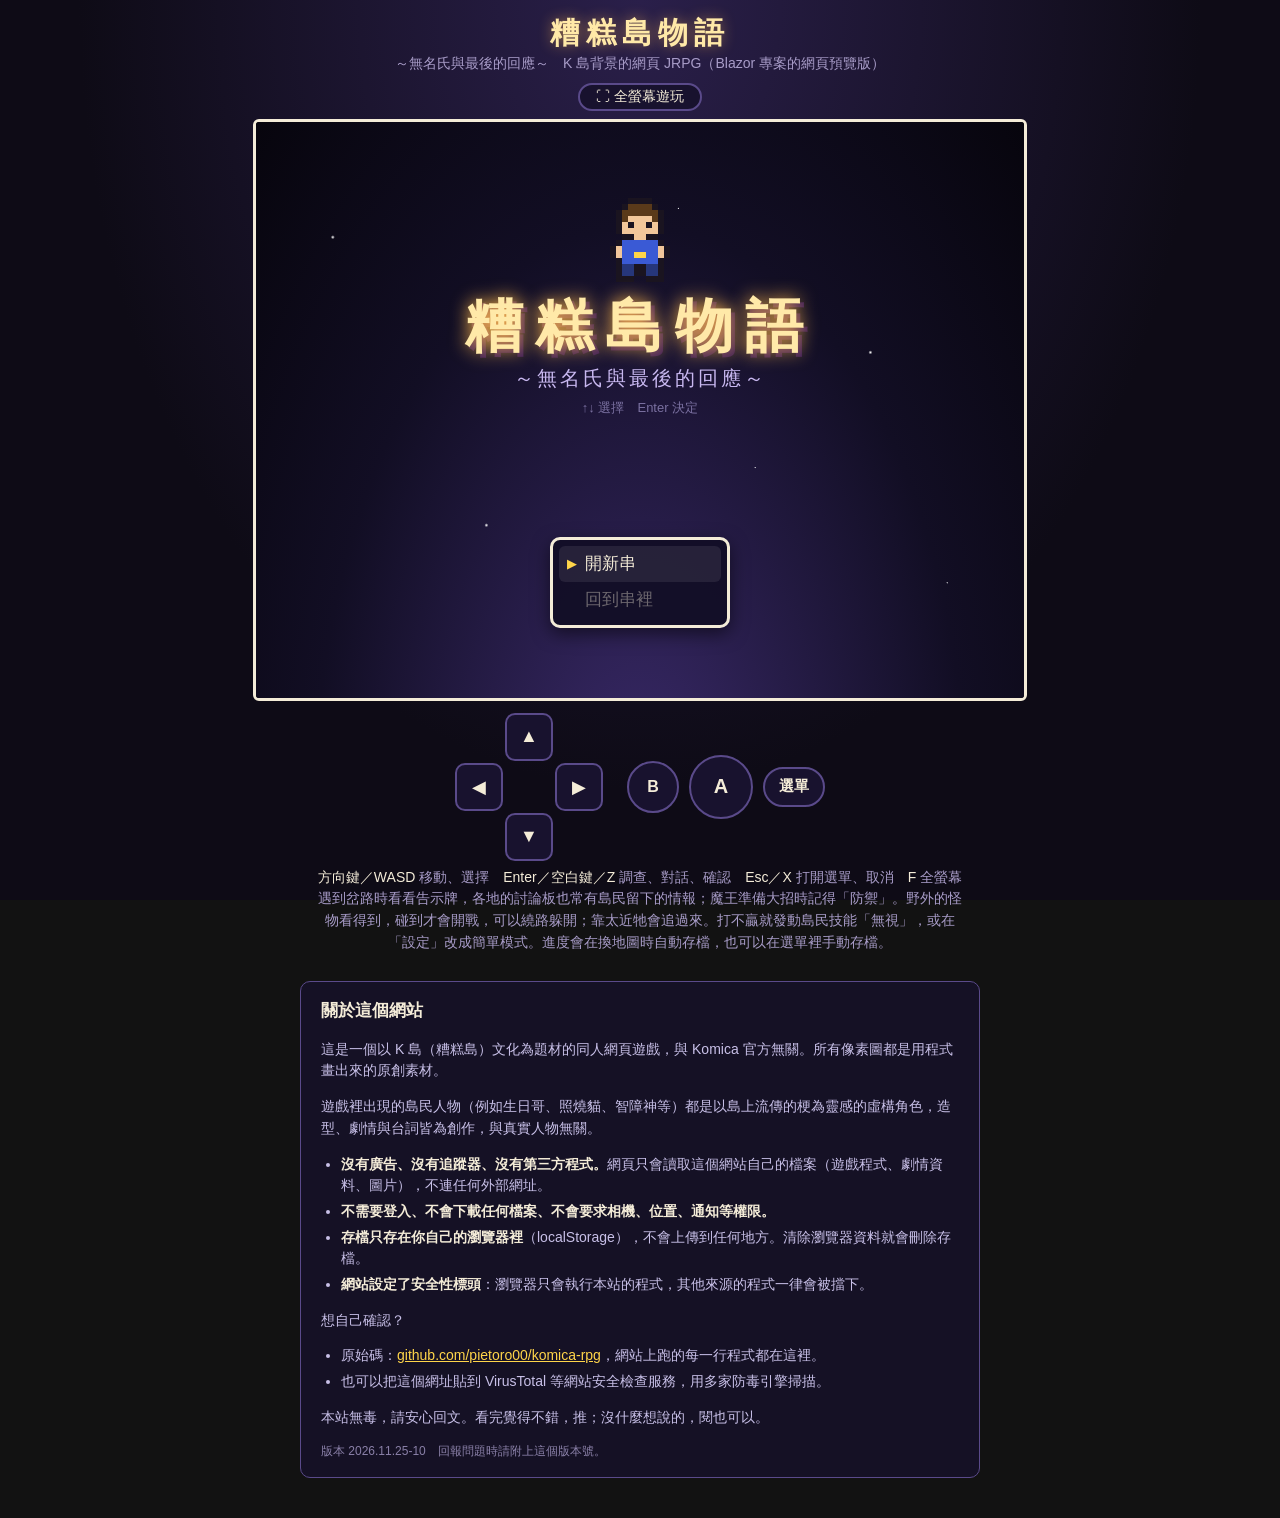
==== commit 4beca3cb: "島上名人登場：生日哥、照燒貓、智障神與其他武將 （以島上流傳的梗為靈感的虛構角色，造型、劇情與台詞皆為創作）  - 生日哥（綜合村）：支線「今天我生日ㄛ」，收集 4 張祝福卡辦生日派對，   獎勵派對" ====
--- a/index.html
+++ b/index.html
@@ -254,6 +254,7 @@
 <section class="about" id="about">
   <h2>關於這個網站</h2>
   <p>這是一個以 K 島（糟糕島）文化為題材的同人網頁遊戲，與 Komica 官方無關。所有像素圖都是用程式畫出來的原創素材。</p>
+  <p>遊戲裡出現的島民人物（例如生日哥、照燒貓、智障神等）都是以島上流傳的梗為靈感的虛構角色，造型、劇情與台詞皆為創作，與真實人物無關。</p>
   <ul>
     <li><b>沒有廣告、沒有追蹤器、沒有第三方程式。</b>網頁只會讀取這個網站自己的檔案（遊戲程式、劇情資料、圖片），不連任何外部網址。</li>
     <li><b>不需要登入、不會下載任何檔案、不會要求相機、位置、通知等權限。</b></li>
@@ -266,7 +267,7 @@
     <li>也可以把這個網址貼到 VirusTotal 等網站安全檢查服務，用多家防毒引擎掃描。</li>
   </ul>
   <p>本站無毒，請安心回文。看完覺得不錯，推；沒什麼想說的，閱也可以。</p>
-  <p class="ver">版本 2026.11.25-9　回報問題時請附上這個版本號。</p>
+  <p class="ver">版本 2026.11.25-10　回報問題時請附上這個版本號。</p>
 </section>
 <script src="game.js"></script>
 </body>
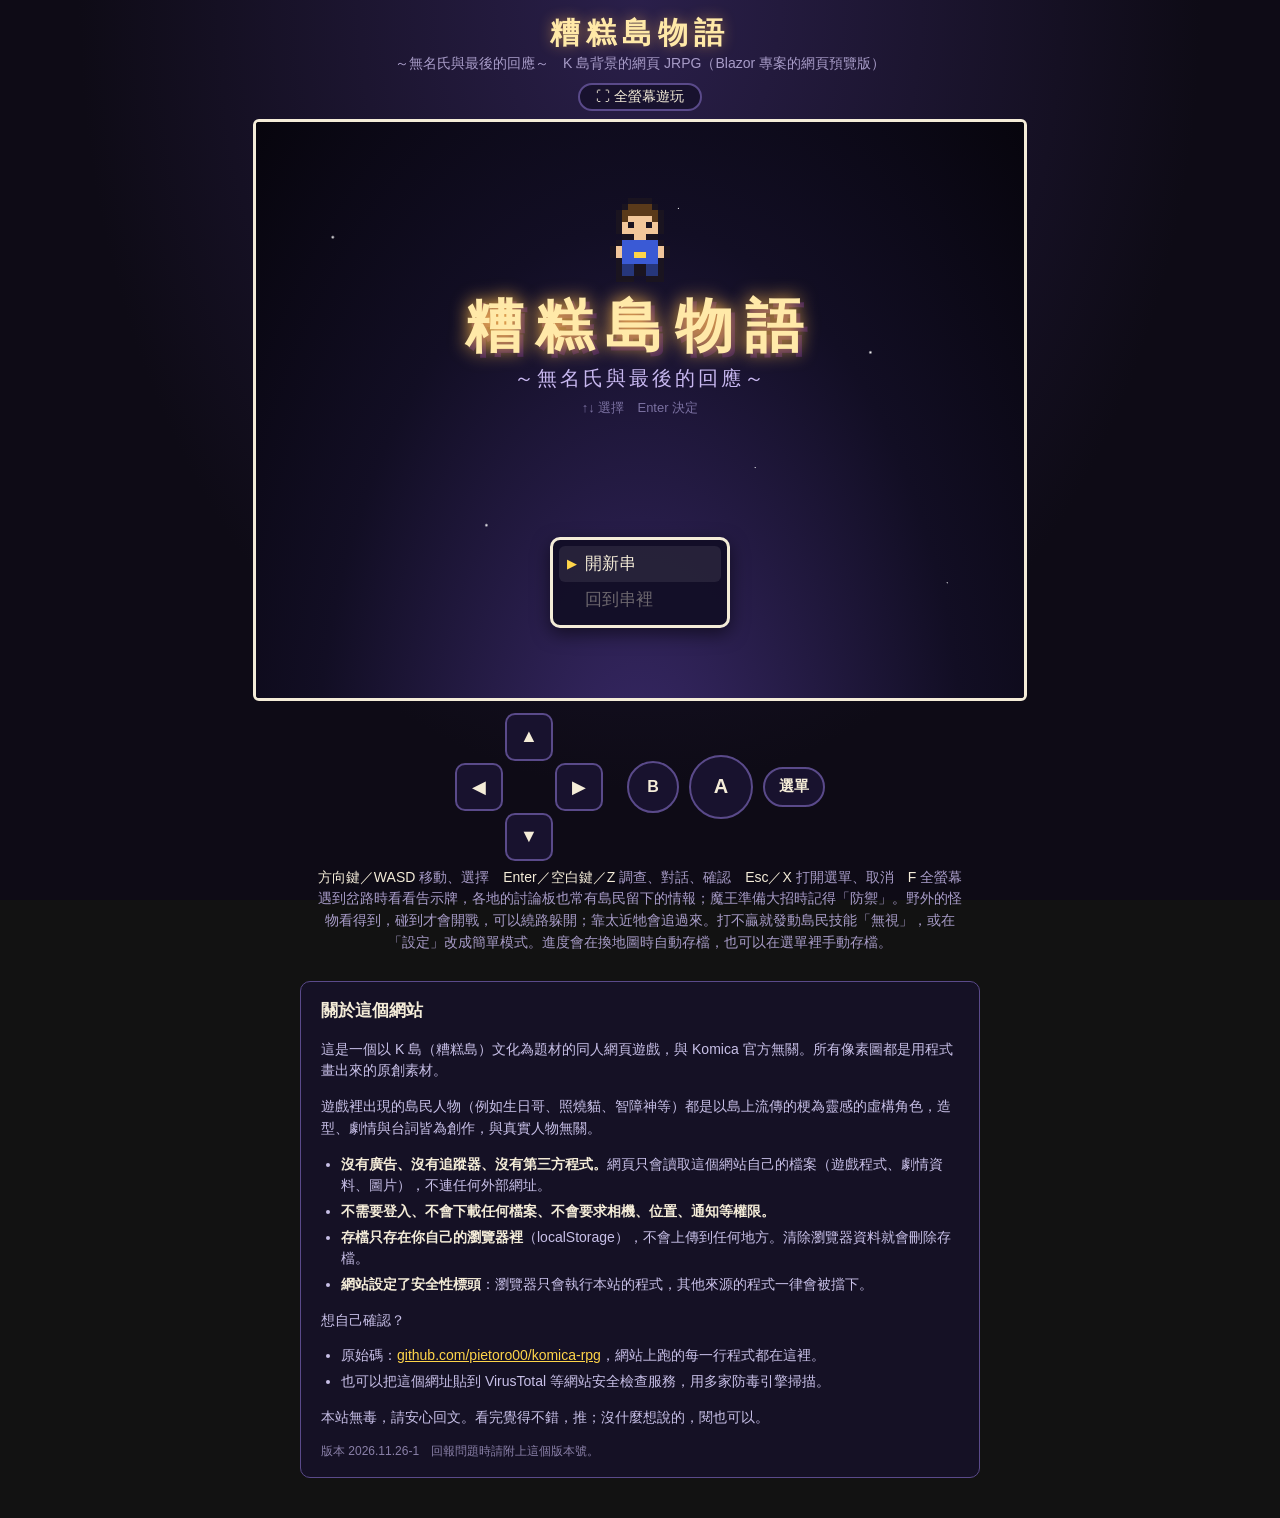
==== commit fb103fb9: "補 MP 道具選對象時改顯示 MP（地圖選單與戰鬥，JS 與 C# 同步） Co-Authored-By: Claude Opus 5.5 <noreply@anthropic.com> Claude" ====
--- a/index.html
+++ b/index.html
@@ -267,7 +267,7 @@
     <li>也可以把這個網址貼到 VirusTotal 等網站安全檢查服務，用多家防毒引擎掃描。</li>
   </ul>
   <p>本站無毒，請安心回文。看完覺得不錯，推；沒什麼想說的，閱也可以。</p>
-  <p class="ver">版本 2026.11.25-10　回報問題時請附上這個版本號。</p>
+  <p class="ver">版本 2026.11.26-1　回報問題時請附上這個版本號。</p>
 </section>
 <script src="game.js"></script>
 </body>
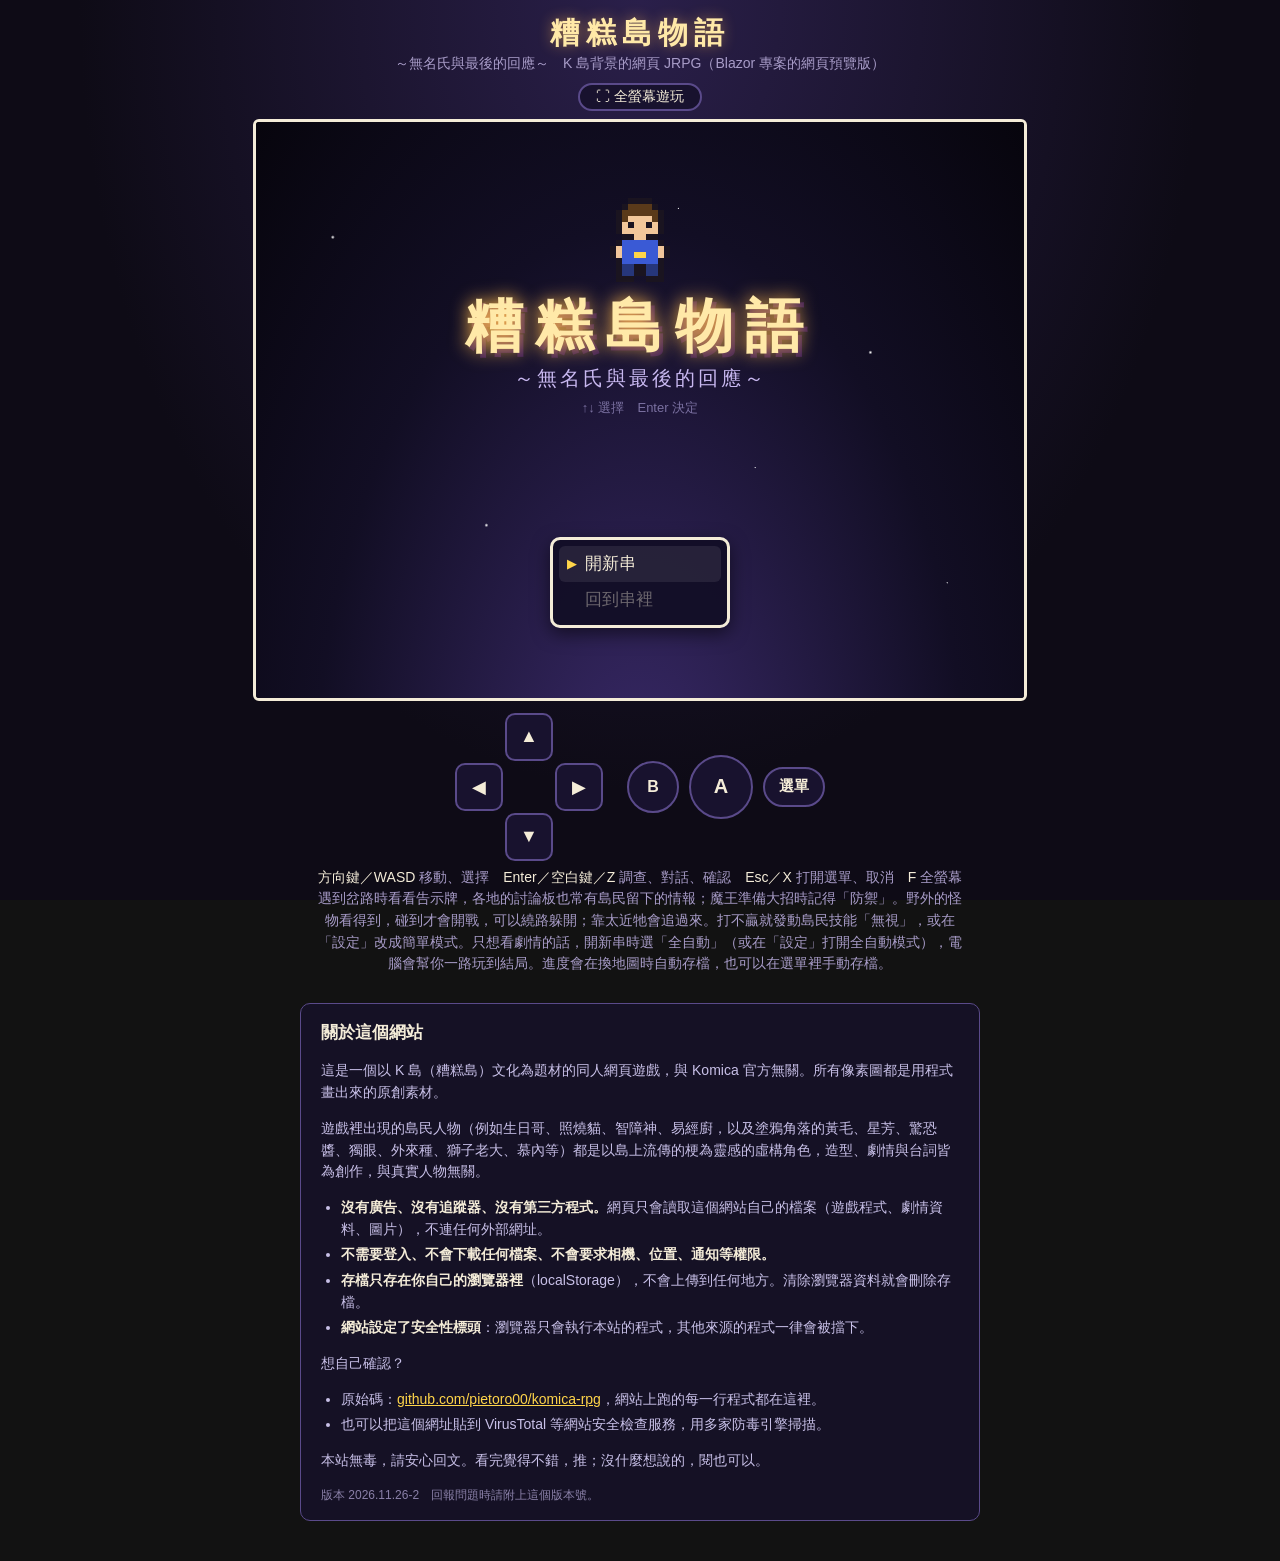
==== commit 47003c8a: "島上名人重構、塗鴉角落七位新角色、全自動模式 - 重構生日哥、照燒貓、易經廚、放矢哥、西瓜哥：各自新增或改寫支線（今天我復活ㄛ、照燒的兩派、易經學會先問、放矢哥坦白、西瓜哥被獅子老大嘴到說真心話） -" ====
--- a/index.html
+++ b/index.html
@@ -40,6 +40,17 @@
 .dialog.nar .dt{color:#d8d0ff}
 .spk{position:absolute;top:-17px;left:16px;background:#3a2a6a;border:2px solid var(--ink);border-radius:6px;padding:0 12px;font-size:16px;color:var(--gold)}
 .nx{position:absolute;right:16px;bottom:8px;font-size:14px;animation:bob .8s infinite}
+/* 手寫對話框（黃毛）：橫線筆記紙、每個字歪一點 */
+.dialog.hand{background:#f6efd9;background-image:repeating-linear-gradient(180deg,transparent 0 33px,#b9c9e8 33px 34px);background-position:0 14px;border-color:#7a5a3a;color:#23306a}
+.dialog.hand .spk{background:#c0392b;color:#fff6d8;border-color:#7a5a3a}
+.dialog.hand .dt{font-family:"Kaiti TC","STKaiti","BiauKai","DFKai-SB","標楷體","KaiTi","Klee","Yuji Syuku",cursive;font-size:23px;letter-spacing:2px}
+.dialog.hand .dt span{display:inline-block}
+.dialog.hand .nx{color:#c0392b}
+/* 全自動模式 */
+.autob{position:absolute;top:10px;left:10px;z-index:25;display:flex;align-items:center;gap:8px;max-width:520px;padding:3px 10px 3px 4px;background:#000c;border:2px solid #5fd35f;border-radius:6px;font-size:13px;color:#d8ffd0;pointer-events:auto;cursor:pointer}
+.autob b{background:#5fd35f;color:#102010;border-radius:3px;padding:0 6px;letter-spacing:1px;animation:autob 1.2s infinite}
+.autob span{white-space:nowrap;overflow:hidden;text-overflow:ellipsis}
+@keyframes autob{50%{opacity:.55}}
 /* 選單 */
 .mwrap{position:absolute;inset:0;display:flex;gap:10px;padding:14px;align-items:flex-start;z-index:15}
 .mwrap.cascade{display:block}.casc{position:absolute}.cascade .psum{position:absolute;right:14px;top:14px}
@@ -250,11 +261,11 @@
 </div>
 <button class="fsx" data-fs aria-label="離開全螢幕">✕ 離開全螢幕</button>
 <p class="help"><b>方向鍵／WASD</b> 移動、選擇　<b>Enter／空白鍵／Z</b> 調查、對話、確認　<b>Esc／X</b> 打開選單、取消　<b>F</b> 全螢幕<br>
-遇到岔路時看看告示牌，各地的討論板也常有島民留下的情報；魔王準備大招時記得「防禦」。野外的怪物看得到，碰到才會開戰，可以繞路躲開；靠太近牠會追過來。打不贏就發動島民技能「無視」，或在「設定」改成簡單模式。進度會在換地圖時自動存檔，也可以在選單裡手動存檔。</p>
+遇到岔路時看看告示牌，各地的討論板也常有島民留下的情報；魔王準備大招時記得「防禦」。野外的怪物看得到，碰到才會開戰，可以繞路躲開；靠太近牠會追過來。打不贏就發動島民技能「無視」，或在「設定」改成簡單模式。只想看劇情的話，開新串時選「全自動」（或在「設定」打開全自動模式），電腦會幫你一路玩到結局。進度會在換地圖時自動存檔，也可以在選單裡手動存檔。</p>
 <section class="about" id="about">
   <h2>關於這個網站</h2>
   <p>這是一個以 K 島（糟糕島）文化為題材的同人網頁遊戲，與 Komica 官方無關。所有像素圖都是用程式畫出來的原創素材。</p>
-  <p>遊戲裡出現的島民人物（例如生日哥、照燒貓、智障神等）都是以島上流傳的梗為靈感的虛構角色，造型、劇情與台詞皆為創作，與真實人物無關。</p>
+  <p>遊戲裡出現的島民人物（例如生日哥、照燒貓、智障神、易經廚，以及塗鴉角落的黃毛、星芳、驚恐醬、獨眼、外來種、獅子老大、慕內等）都是以島上流傳的梗為靈感的虛構角色，造型、劇情與台詞皆為創作，與真實人物無關。</p>
   <ul>
     <li><b>沒有廣告、沒有追蹤器、沒有第三方程式。</b>網頁只會讀取這個網站自己的檔案（遊戲程式、劇情資料、圖片），不連任何外部網址。</li>
     <li><b>不需要登入、不會下載任何檔案、不會要求相機、位置、通知等權限。</b></li>
@@ -267,7 +278,7 @@
     <li>也可以把這個網址貼到 VirusTotal 等網站安全檢查服務，用多家防毒引擎掃描。</li>
   </ul>
   <p>本站無毒，請安心回文。看完覺得不錯，推；沒什麼想說的，閱也可以。</p>
-  <p class="ver">版本 2026.11.26-1　回報問題時請附上這個版本號。</p>
+  <p class="ver">版本 2026.11.26-2　回報問題時請附上這個版本號。</p>
 </section>
 <script src="game.js"></script>
 </body>
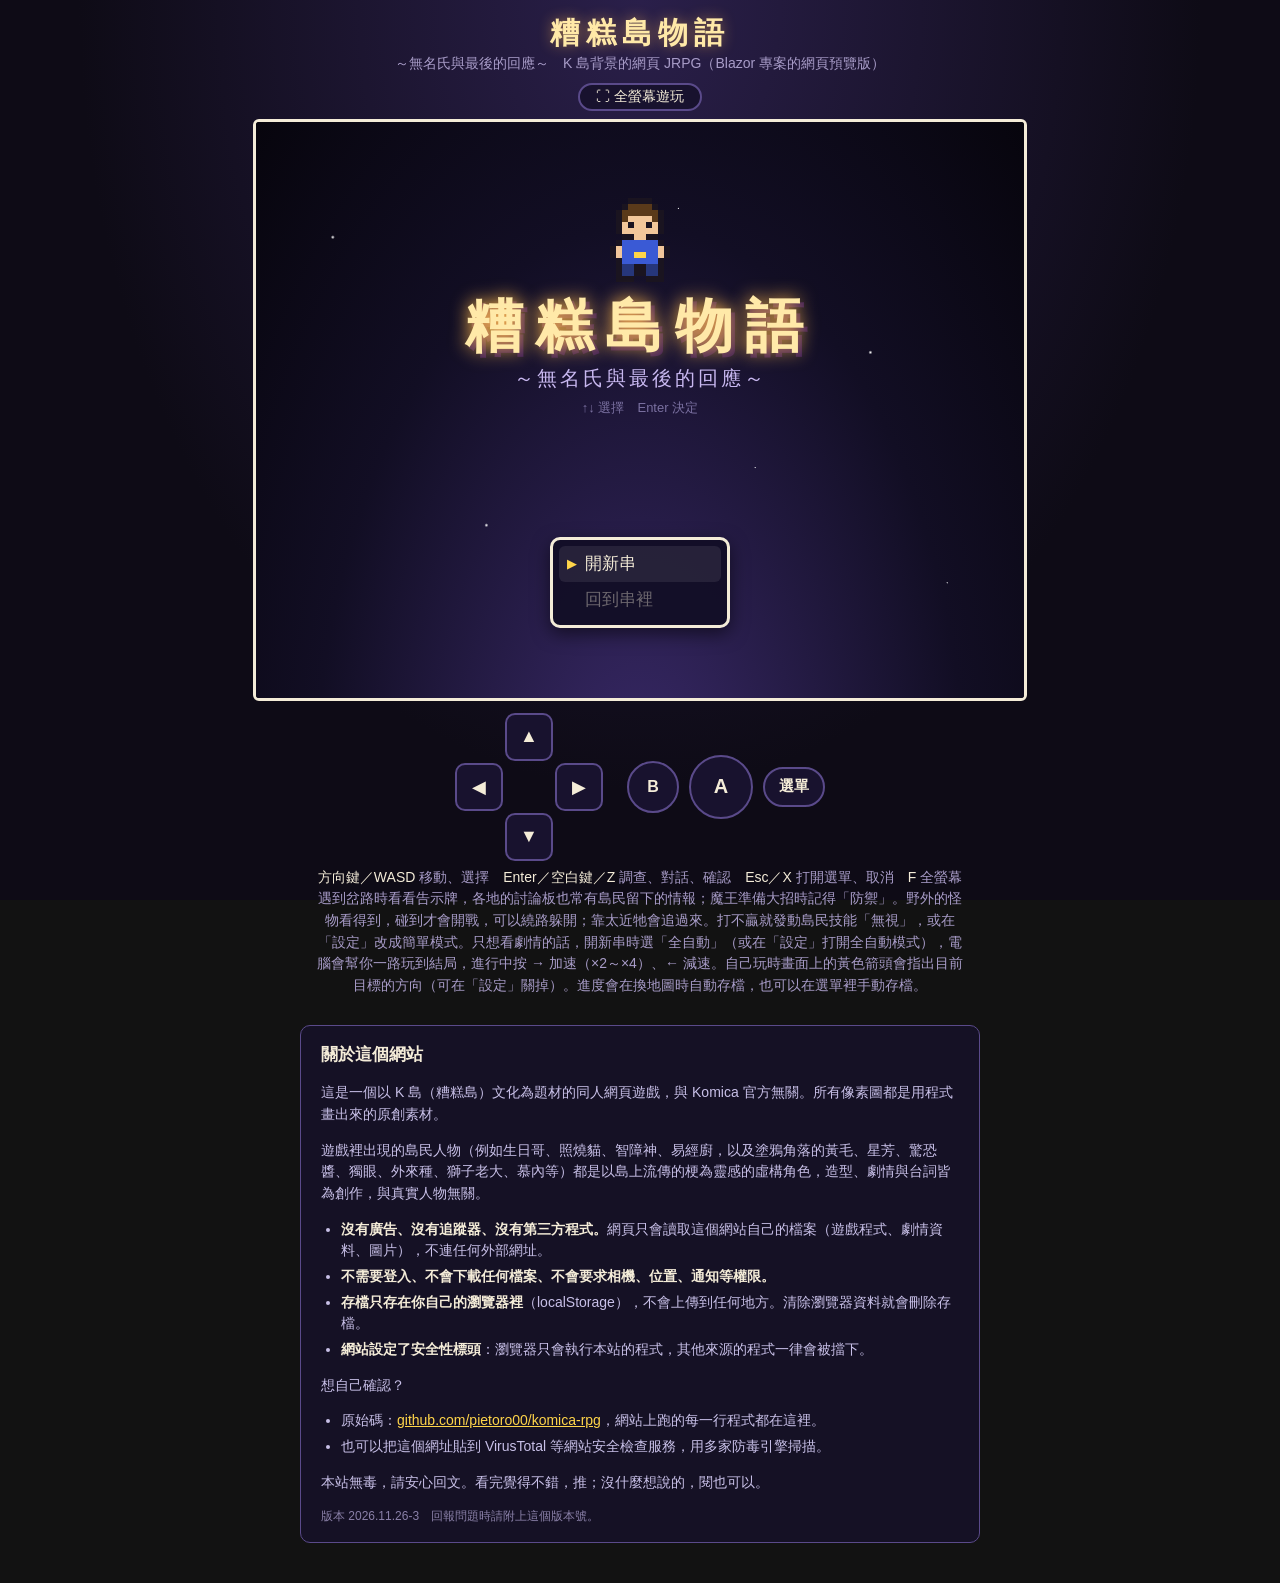
==== commit b51f2797: "全自動變速（→／←）、看板依字數停留、只跑主線、目標箭頭、冒險紀錄、手寫字選項 - 全自動進行中按 → 加速 ×2／×3／×4、← 減速；倍率套用到走路、對話、戰鬥動畫 - 全自動讀看板時一則一則往下" ====
--- a/index.html
+++ b/index.html
@@ -51,6 +51,23 @@
 .autob b{background:#5fd35f;color:#102010;border-radius:3px;padding:0 6px;letter-spacing:1px;animation:autob 1.2s infinite}
 .autob span{white-space:nowrap;overflow:hidden;text-overflow:ellipsis}
 @keyframes autob{50%{opacity:.55}}
+/* 目標箭頭 */
+.garrow{position:absolute;z-index:12;pointer-events:none;color:#ffd54a;text-shadow:0 0 3px #000,0 0 6px #000;font-size:26px;line-height:1;transform:translate(-50%,-50%)}
+.garrow.on{animation:garrow .9s infinite}
+.garrow.edge span{display:inline-block;font-size:30px}
+@keyframes garrow{50%{margin-top:-6px}}
+.autob i{font-style:normal;font-size:11px;background:#ffd54a;color:#201a00;border-radius:3px;padding:0 4px}
+.dialog.hand.nar .dt,.dialog.hand .dt{color:#23306a}
+/* 本次冒險紀錄 */
+.full.ending:not(.dim){padding-top:16px}
+.ending .post{margin-top:0;max-height:440px;overflow:auto}
+.ending .post p{margin:6px 0}
+.ending .rec{margin-top:8px;padding-top:6px;border-top:1px dashed #80000055;font-size:14px}
+.ending .rec b{color:#cc1105}
+.ending .rec table{border-collapse:collapse;margin:3px 0}
+.ending .rec th{font-weight:normal;color:#117743;padding:0 14px 0 0;white-space:nowrap;text-align:left}
+.ending .rec td{padding:0}
+.ending .rec .small{font-size:12px;color:#7a4a3a;line-height:1.5}
 /* 選單 */
 .mwrap{position:absolute;inset:0;display:flex;gap:10px;padding:14px;align-items:flex-start;z-index:15}
 .mwrap.cascade{display:block}.casc{position:absolute}.cascade .psum{position:absolute;right:14px;top:14px}
@@ -261,7 +278,7 @@
 </div>
 <button class="fsx" data-fs aria-label="離開全螢幕">✕ 離開全螢幕</button>
 <p class="help"><b>方向鍵／WASD</b> 移動、選擇　<b>Enter／空白鍵／Z</b> 調查、對話、確認　<b>Esc／X</b> 打開選單、取消　<b>F</b> 全螢幕<br>
-遇到岔路時看看告示牌，各地的討論板也常有島民留下的情報；魔王準備大招時記得「防禦」。野外的怪物看得到，碰到才會開戰，可以繞路躲開；靠太近牠會追過來。打不贏就發動島民技能「無視」，或在「設定」改成簡單模式。只想看劇情的話，開新串時選「全自動」（或在「設定」打開全自動模式），電腦會幫你一路玩到結局。進度會在換地圖時自動存檔，也可以在選單裡手動存檔。</p>
+遇到岔路時看看告示牌，各地的討論板也常有島民留下的情報；魔王準備大招時記得「防禦」。野外的怪物看得到，碰到才會開戰，可以繞路躲開；靠太近牠會追過來。打不贏就發動島民技能「無視」，或在「設定」改成簡單模式。只想看劇情的話，開新串時選「全自動」（或在「設定」打開全自動模式），電腦會幫你一路玩到結局，進行中按 → 加速（×2～×4）、← 減速。自己玩時畫面上的黃色箭頭會指出目前目標的方向（可在「設定」關掉）。進度會在換地圖時自動存檔，也可以在選單裡手動存檔。</p>
 <section class="about" id="about">
   <h2>關於這個網站</h2>
   <p>這是一個以 K 島（糟糕島）文化為題材的同人網頁遊戲，與 Komica 官方無關。所有像素圖都是用程式畫出來的原創素材。</p>
@@ -278,7 +295,7 @@
     <li>也可以把這個網址貼到 VirusTotal 等網站安全檢查服務，用多家防毒引擎掃描。</li>
   </ul>
   <p>本站無毒，請安心回文。看完覺得不錯，推；沒什麼想說的，閱也可以。</p>
-  <p class="ver">版本 2026.11.26-2　回報問題時請附上這個版本號。</p>
+  <p class="ver">版本 2026.11.26-3　回報問題時請附上這個版本號。</p>
 </section>
 <script src="game.js"></script>
 </body>
